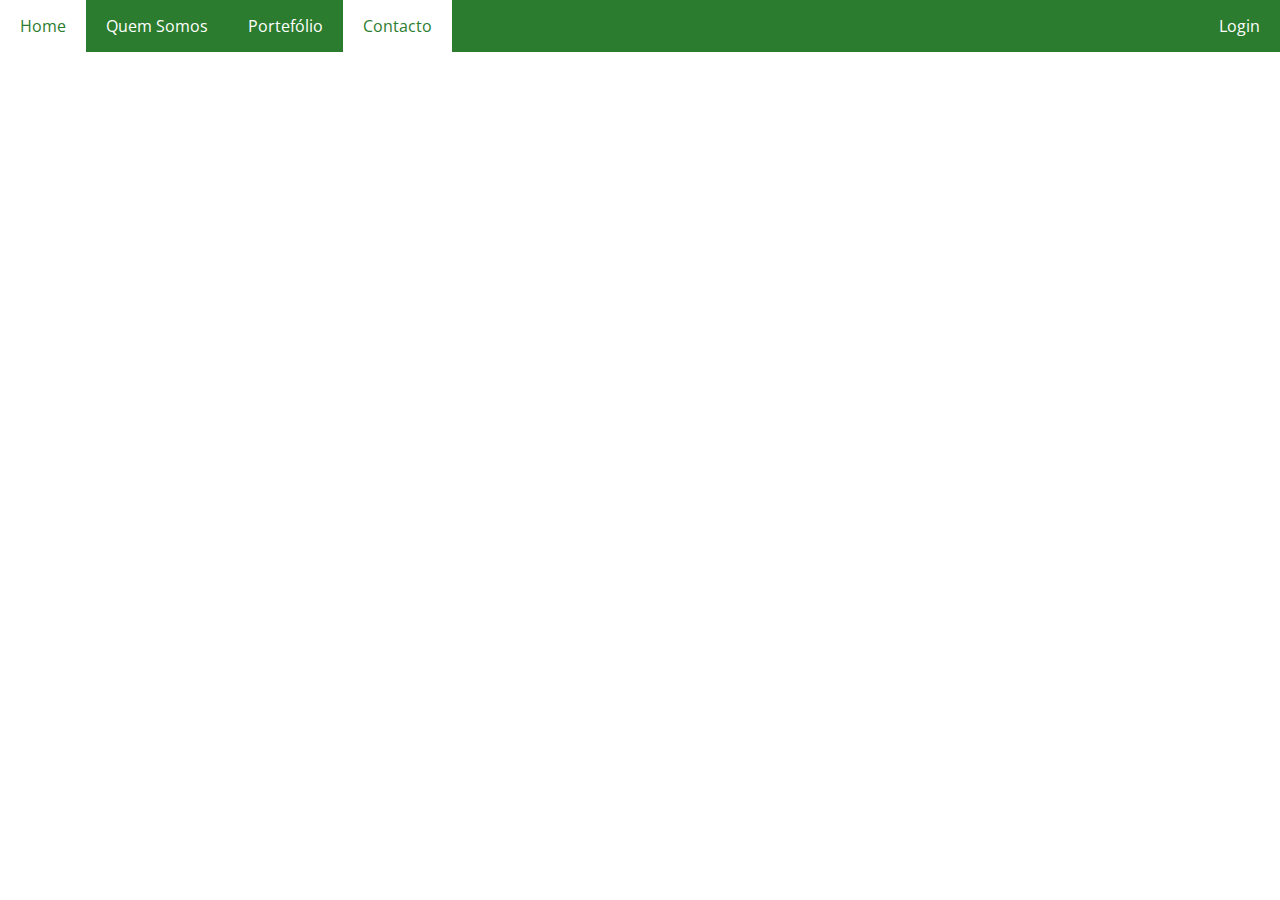
==== contacto.html @ acf19147 "Alteracoes" ====
<!DOCTYPE html>
<meta charset="utf-8">
<html>
    <head>
        <title>Stock</title>
        <link rel="stylesheet" href="styles/styles.css">
        <link rel="icon" type="image/x-icon" href="images/favicon.ico">
    </head>
    <body>
        <div class="z">
            <div class="z1">
                <ul>
                    <li><a href="index.html">Home</a></li>

                    <li><a href="quemsomos.html">Quem Somos</a></li>
            
                    <li><a href="portefolio.html">Portefólio</a></li>

                    <li><a class="active" href="contacto.html">Contacto</a></li>
            
                    <li><a href="login.html">Login</a></li>
                </ul>
            </div>
        </div>
    </body>
</html>
---- styles/styles.css ----
@import url('https://fonts.googleapis.com/css2?family=Open+Sans&display=swap');

* {
    margin: 0 auto;
    padding: 0;
    box-sizing: border-box;
    font-family: 'Open Sans', sans-serif;
}

ul {
  list-style-type: none;
  margin: 0;
  padding: 0;
  overflow: hidden;
  background-color: rgb(43, 124, 46);
}

li {
    float: left;
}

li:last-child {
    float: right;   
}

li a {
    background-color: rgb(43, 124, 46);
    color: rgb(255, 255, 255);
    padding: 15px 20px;
    display: block;
    text-align: center;
    text-decoration: none;
    transition-duration: 0.5s;
}

li a:hover:not(.active) {
    background-color: rgb(255, 255, 255);
    color: rgb(43, 124, 46);
}

.active {
    background-color: rgb(255, 255, 255);
    color: rgb(43, 124, 46);
}

body {
    background-color: white;
}

.button {
    border: none;
    color: white;
    padding: 10px 20px;
    text-align: center;
    text-decoration: none;
    display: inline-block;
    font-size: 16px;
    margin: 4px 2px;
    cursor: pointer;
    border-radius: 8px;
  }
  
.button1 {
    background-color: rgb(43, 124, 46);
    transition-duration: 0.5s;
    position: relative;
    left: 288px;
}

.button1:hover {
    background-color: white;
    color:rgb(43, 124, 46);
    border: 1px solid #2b7c2e;
}

.button2 {
    background-color: #b02911;
    transition-duration: 0.5s;
    position: relative;
    left: 298px;
}

.button2:hover {
    background-color: white;
    color: #b02911;
    border: 1px solid #b02911;
}

.button3 {
    background-color: rgb(43, 124, 46);
    transition-duration: 0.5s;
    position: relative;
    left: 441px;
}

.button3:hover {
    background-color: white;
    color:#2b7c2e;
    border: 1px solid #2b7c2e;
}

.button4 {
    background-color: #b02911;
    transition-duration: 0.5s;
    position: relative;
    left: 451px;
}

.button4:hover {
    background-color: white;
    color: #b02911;
    border: 1px solid #b02911;
}

td {
    background-color: rgb(10, 131, 30);
    color: white;
    text-align: center;
}

footer {
    position: absolute;
    bottom: 0;
    background-color: rgb(10,131,30);
    color: #FFF;
    width: 100%;
    height: 70px;    
    text-align: center;
    line-height: 70px;
}

div.z {
    height: 100vh;
    width: 100vw;
}
  
div.z1 {
    background-color: rgb(255, 255, 255);
}
  
div.z2 {
   background-color: rgb(255, 255, 255);
   text-align: center;
}
  
div.z3 {
   background-color: rgb(255, 255, 255);
   text-align: center;
}



@media screen and (max-width: 568px) {
    div.z1 li {text-align: center;}
    div.z1:last-child {float: center;}
    div.z2 {margin-right: 1vw; list-style-type: square; text-align: center; width: 98vw; height: 23.8vh;}
    div.z2 h1 {font-size: 100%;}
    div.z3 img {width: 35vw; height: 20vh;}
}
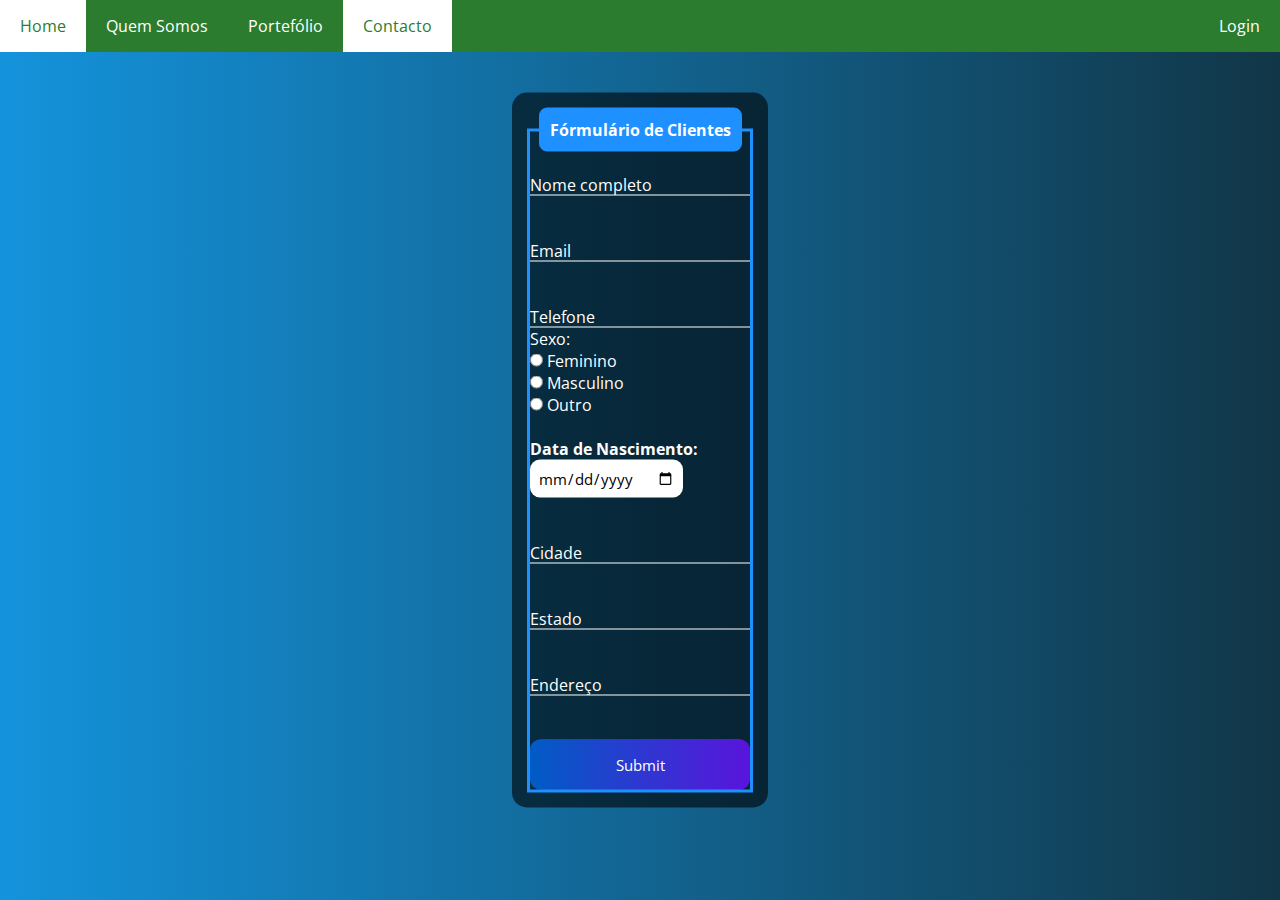
==== commit ac4da7af: "Alterações" ====
--- a/contacto.html
+++ b/contacto.html
@@ -5,6 +5,80 @@
         <title>Stock</title>
         <link rel="stylesheet" href="styles/styles.css">
         <link rel="icon" type="image/x-icon" href="images/favicon.ico">
+
+        <style>
+            body{
+                font-family: Arial, Helvetica, sans-serif;
+                background-image: linear-gradient(to right, rgb(20, 147, 220), rgb(17, 54, 71));
+            }
+            .box{
+                color: white;
+                position: absolute;
+                top: 50%;
+                left: 50%;
+                transform: translate(-50%,-50%);
+                background-color: rgba(0, 0, 0, 0.6);
+                padding: 15px;
+                border-radius: 15px;
+                width: 20%;
+            }
+            fieldset{
+                border: 3px solid dodgerblue;
+            }
+            legend{
+                border: 1px solid dodgerblue;
+                padding: 10px;
+                text-align: center;
+                background-color: dodgerblue;
+                border-radius: 8px;
+            }
+            .inputBox{
+                position: relative;
+            }
+            .inputUser{
+                background: none;
+                border: none;
+                border-bottom: 1px solid white;
+                outline: none;
+                color: white;
+                font-size: 15px;
+                width: 100%;
+                letter-spacing: 2px;
+            }
+            .labelInput{
+                position: absolute;
+                top: 0px;
+                left: 0px;
+                pointer-events: none;
+                transition: .5s;
+            }
+            .inputUser:focus ~ .labelInput,
+            .inputUser:valid ~ .labelInput{
+                top: -20px;
+                font-size: 12px;
+                color: dodgerblue;
+            }
+            #data_nascimento{
+                border: none;
+                padding: 8px;
+                border-radius: 10px;
+                outline: none;
+                font-size: 15px;
+            }
+            #submit{
+                background-image: linear-gradient(to right,rgb(0, 92, 197), rgb(90, 20, 220));
+                width: 100%;
+                border: none;
+                padding: 15px;
+                color: white;
+                font-size: 15px;
+                cursor: pointer;
+                border-radius: 10px;
+            }
+            #submit:hover{
+                background-image: linear-gradient(to right,rgb(0, 80, 172), rgb(80, 19, 195));
+            }
+        </style>
     </head>
     <body>
         <div class="z">
@@ -22,5 +96,57 @@
                 </ul>
             </div>
         </div>
+
+        <div class="box">
+            <form action="">
+                <fieldset>
+                    <legend><b>Fórmulário de Clientes</b></legend>
+                    <br>
+                    <div class="inputBox">
+                        <input type="text" name="nome" id="nome" class="inputUser" required>
+                        <label for="nome" class="labelInput">Nome completo</label>
+                    </div>
+                    <br><br>
+                    <div class="inputBox">
+                        <input type="text" name="email" id="email" class="inputUser" required>
+                        <label for="email" class="labelInput">Email</label>
+                    </div>
+                    <br><br>
+                    <div class="inputBox">
+                        <input type="tel" name="telefone" id="telefone" class="inputUser" required>
+                        <label for="telefone" class="labelInput">Telefone</label>
+                    </div>
+                    <p>Sexo:</p>
+                    <input type="radio" id="feminino" name="genero" value="feminino" required>
+                    <label for="feminino">Feminino</label>
+                    <br>
+                    <input type="radio" id="masculino" name="genero" value="masculino" required>
+                    <label for="masculino">Masculino</label>
+                    <br>
+                    <input type="radio" id="outro" name="genero" value="outro" required>
+                    <label for="outro">Outro</label>
+                    <br><br>
+                    <label for="data_nascimento"><b>Data de Nascimento:</b></label>
+                    <input type="date" name="data_nascimento" id="data_nascimento" required>
+                    <br><br><br>
+                    <div class="inputBox">
+                        <input type="text" name="cidade" id="cidade" class="inputUser" required>
+                        <label for="cidade" class="labelInput">Cidade</label>
+                    </div>
+                    <br><br>
+                    <div class="inputBox">
+                        <input type="text" name="estado" id="estado" class="inputUser" required>
+                        <label for="estado" class="labelInput">Estado</label>
+                    </div>
+                    <br><br>
+                    <div class="inputBox">
+                        <input type="text" name="endereco" id="endereco" class="inputUser" required>
+                        <label for="endereco" class="labelInput">Endereço</label>
+                    </div>
+                    <br><br>
+                    <input type="submit" name="submit" id="submit">
+                </fieldset>
+            </form>
+        </div>
     </body>
 </html>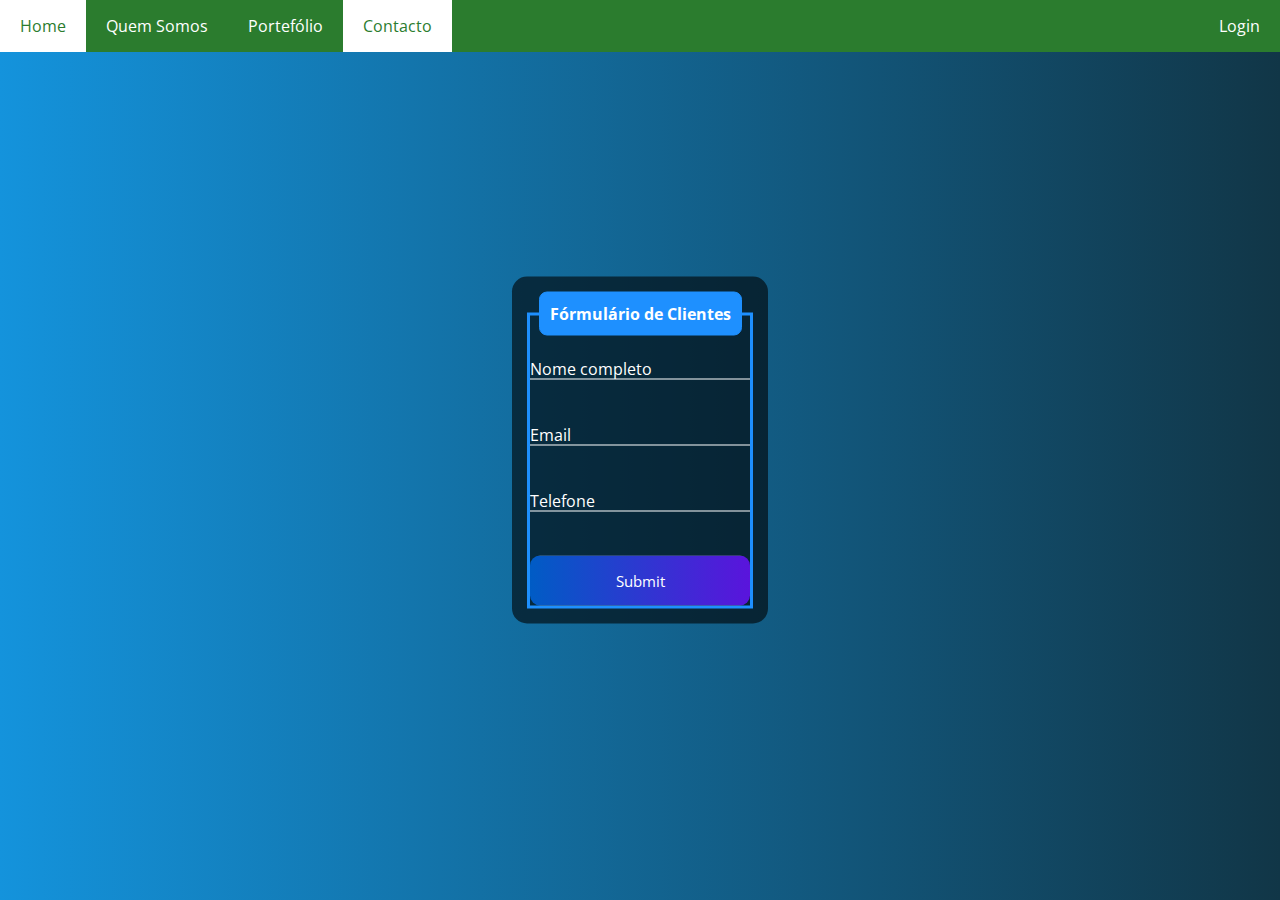
==== commit 8eb83063: "Alterações" ====
--- a/contacto.html
+++ b/contacto.html
@@ -116,33 +116,6 @@
                         <input type="tel" name="telefone" id="telefone" class="inputUser" required>
                         <label for="telefone" class="labelInput">Telefone</label>
                     </div>
-                    <p>Sexo:</p>
-                    <input type="radio" id="feminino" name="genero" value="feminino" required>
-                    <label for="feminino">Feminino</label>
-                    <br>
-                    <input type="radio" id="masculino" name="genero" value="masculino" required>
-                    <label for="masculino">Masculino</label>
-                    <br>
-                    <input type="radio" id="outro" name="genero" value="outro" required>
-                    <label for="outro">Outro</label>
-                    <br><br>
-                    <label for="data_nascimento"><b>Data de Nascimento:</b></label>
-                    <input type="date" name="data_nascimento" id="data_nascimento" required>
-                    <br><br><br>
-                    <div class="inputBox">
-                        <input type="text" name="cidade" id="cidade" class="inputUser" required>
-                        <label for="cidade" class="labelInput">Cidade</label>
-                    </div>
-                    <br><br>
-                    <div class="inputBox">
-                        <input type="text" name="estado" id="estado" class="inputUser" required>
-                        <label for="estado" class="labelInput">Estado</label>
-                    </div>
-                    <br><br>
-                    <div class="inputBox">
-                        <input type="text" name="endereco" id="endereco" class="inputUser" required>
-                        <label for="endereco" class="labelInput">Endereço</label>
-                    </div>
                     <br><br>
                     <input type="submit" name="submit" id="submit">
                 </fieldset>
